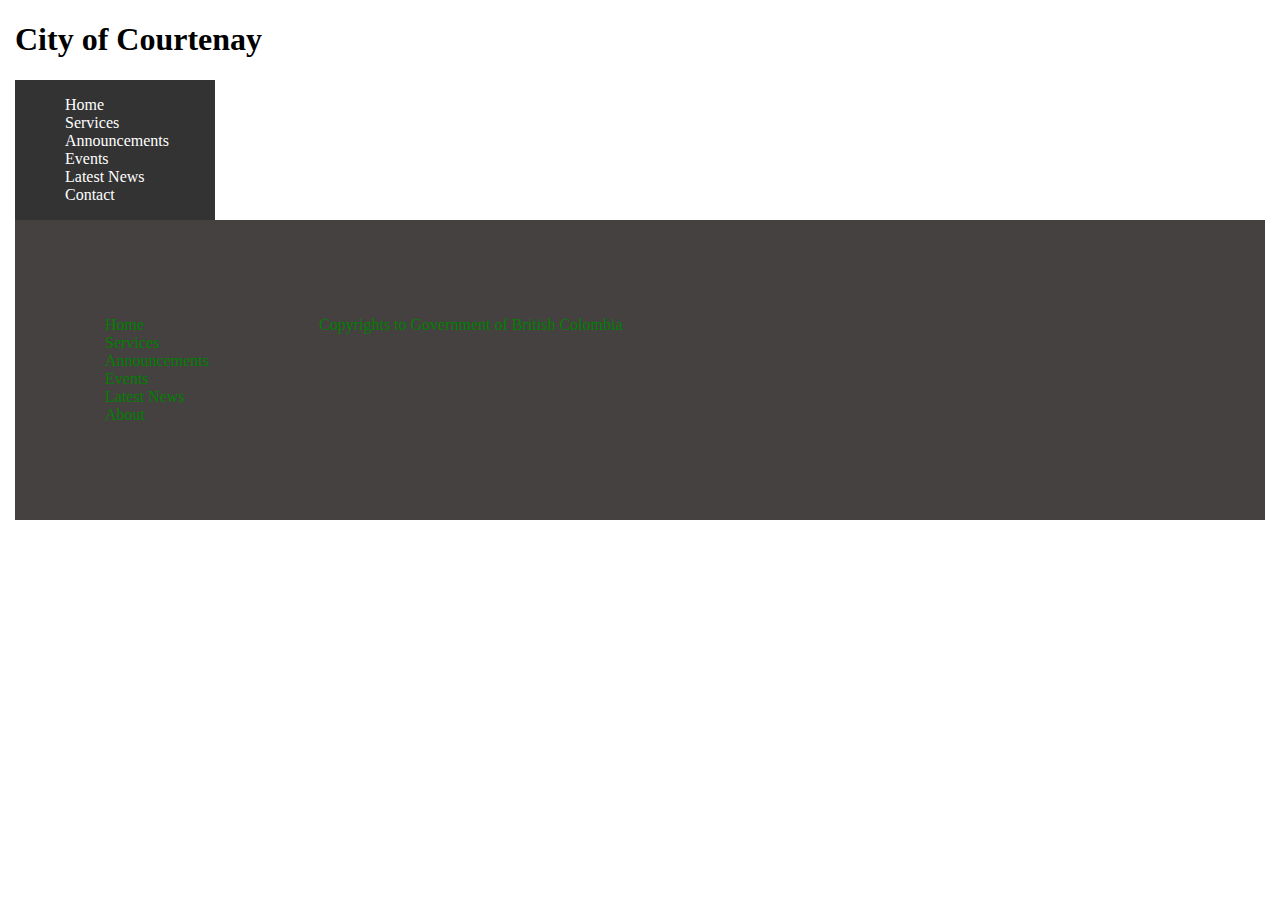
==== Contact.html @ 053e4739 "Adding Google font links to Example site" ====
<!DOCTYPE html>
<html lang="en">
<head>
    <meta charset="UTF-8">
    <meta http-equiv="X-UA-Compatible" content="IE=edge">
    <meta name="viewport" content="width=device-width, initial-scale=1.0">
    <title>Design System DGL-309</title>
    <link href="main.css" rel="stylesheet">

    <link rel="preconnect" href="https://fonts.googleapis.com">
    <link rel="preconnect" href="https://fonts.gstatic.com" crossorigin>
    <link href="https://fonts.googleapis.com/css2?family=Open+Sans:ital,wght@0,300;0,400;1,400&display=swap"
        rel="stylesheet">
    <link rel="preconnect" href="https://fonts.googleapis.com">
    <link rel="preconnect" href="https://fonts.gstatic.com" crossorigin>
    <link href="https://fonts.googleapis.com/css2?family=Roboto:ital,wght@0,300;0,400;1,400&display=swap"
        rel="stylesheet">
    <link rel="preconnect" href="https://fonts.googleapis.com">
    <link rel="preconnect" href="https://fonts.gstatic.com" crossorigin>
    <link href="https://fonts.googleapis.com/css2?family=Poppins:wght@100;400&display=swap" rel="stylesheet">
    <!-- Above three lines of code are taken from https://fonts.google.com/specimen/Open+Sans site where it library consists of verity and different types of faces that covers system and i am taking these fonts families for my websites.-->

</head>
<body>
    <header>

        <h1>City of Courtenay</h1>

    </header>
    <nav>
        <label for="toggle">&#9776;</label>
        <input style="display: none;" type="checkbox" id="toggle" />
        <ul>
            <li><a href="index.html">Home</a></li>
            <li><a href="services.html">Services</a></li>
            <li><a href="index.html">Announcements</a></li>
            <li><a href="index.html">Events</a></li>
            <li><a href="index.html">Latest News</a></li>
            <li><a href="Contact.html">Contact</a></li>
        </ul>
    </nav>
    <main>
        <section>
           
        </section>
        <div>
        </div>
        <div>
            
        </div>
        <div>
            
        </div>
        <side>

        </side>

    </main>
    <footer>
        <ul>
            <li>Home</li>
            <li>Services</li>
            <li>Announcements</li>
            <li>Events</li>
            <li>Latest News</li>
            <li>About</li>
        </ul>
        <span>
            <p>Copyrights to Government of British Colombia</p>
        </span>

    </footer>
    <script src="javascript.js"></script>
</body>
</html>
---- main.css ----
html {
  font-weight: 62.5%;
}

body {
  margin: 15px;
}


@media only screen and (min-width: 601px) {


  nav {
    display: flex;
    justify-content: space-between;
    align-items: center;
    background-color: #333;
    color: #fff;
    width: 200px;
  }

  ul {

    list-style: none;
  }

  li {
    margin: 0 10px;
  }

  a {
    color: #fff;
    text-decoration: none;
  }

  /* Hamburger menu styles */

  label {
    display: none;
    cursor: pointer;
    font-size: 30px;
    margin-right: 10px;
  }

  input[type="checkbox"] {
    display: none;
  }

  footer {
    background-color: #32A8A2;
  }

  footer {
    color: green;
    padding: 30px;
    display: flex;
    flex-direction: row;
    left: 0px;
    bottom: 0px;
    margin-bottom: 0px;
    background-color: rgb(69, 65, 65);

  }

  footer ul {
    padding: 50px;
  }

  footer span {
    padding: 50px;
  }

}

@media only screen and (max-width: 600px) {
  label {
    display: block;
  }

  ul {
    position: fixed;
    top: 60px;
    right: 0px;
    width: 300px;
    height: calc(100% - 60px);
    flex-direction: column;
    justify-content: center;
    align-items: center;
    background-color: #333;
    transform: translateX(100%);
    transition: transform 0.3s ease-in;
  }

  li {
    margin: 20px 0;
  }

  input[type="checkbox"]:checked~ul {
    transform: translateX(0%);
  }

  footer {
    background-color: #32A8A2;
  }

}
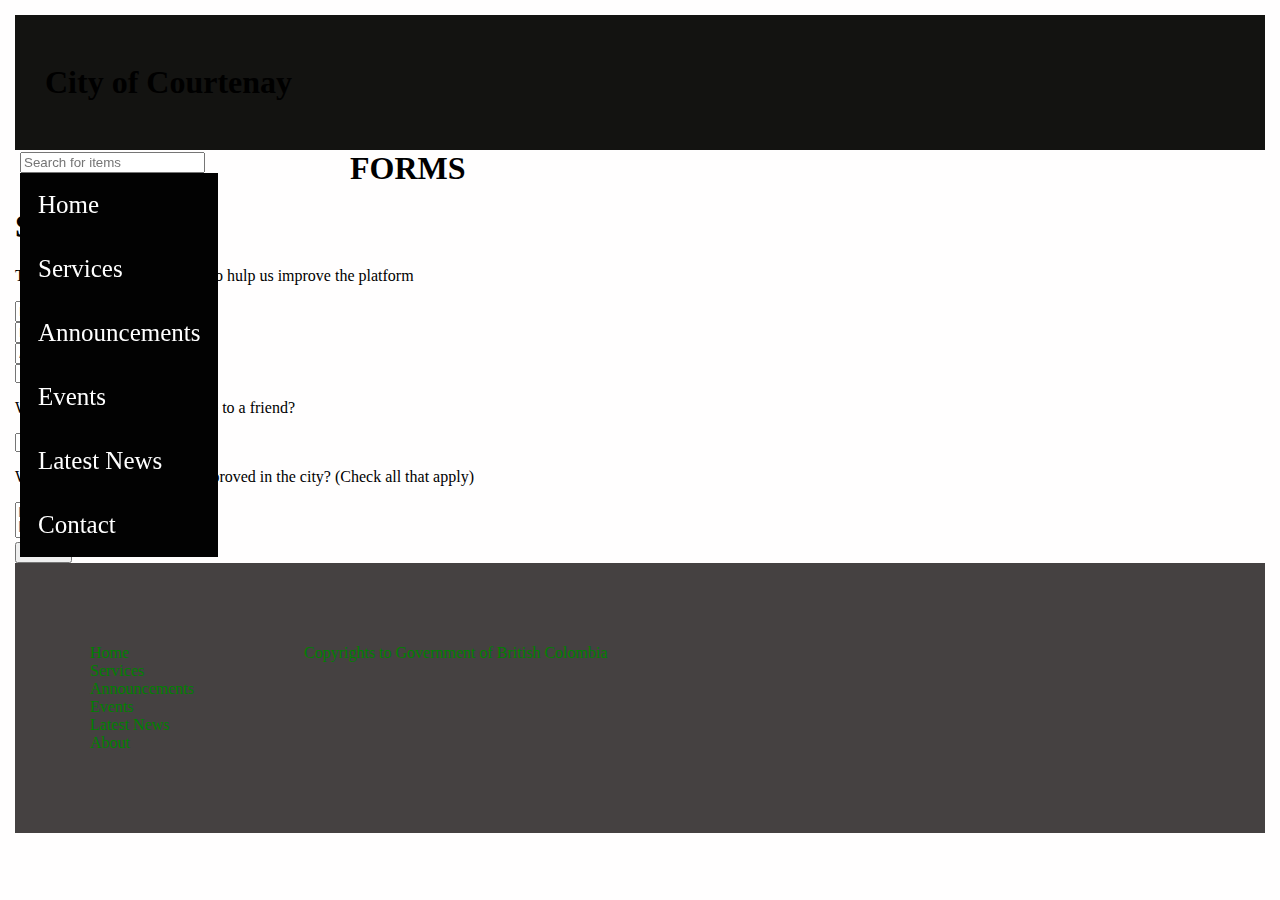
==== commit dddf6cce: "Adjusting css for Example website" ====
--- a/Contact.html
+++ b/Contact.html
@@ -27,10 +27,11 @@
         <h1>City of Courtenay</h1>
 
     </header>
-    <nav>
-        <label for="toggle">&#9776;</label>
+    <nav class="navigation">
+        <label class="label-ham" for="toggle">&#9776;</label>
         <input style="display: none;" type="checkbox" id="toggle" />
         <ul>
+            <li><input class="search-input" type="text" name="search" placeholder="Search for items"></li>
             <li><a href="index.html">Home</a></li>
             <li><a href="services.html">Services</a></li>
             <li><a href="index.html">Announcements</a></li>
@@ -39,23 +40,106 @@
             <li><a href="Contact.html">Contact</a></li>
         </ul>
     </nav>
-    <main>
-        <section>
-           
-        </section>
-        <div>
-        </div>
-        <div>
+    <main class="form-body">
+        <h1 style="margin: 0px 325px;">FORMS</h1>
+        <div class="container">
+            <div class="form-header"> 
+                <h1 id="title" class="text-center">Survey Form</h1>
+                <p id="form-description" class="form-description text-center">Thank you for taking the time to hulp us improve the platform</p>
+            </div>
+    <!-- Code is refered from code pen url:https://codepen.io/gustavo_victor/pen/YzjBQNW 
+                       and modified according to my needs in the website.-->
+            <form id="survey-form">
+                <div class="form-group">
+                    <label id="name-label" for="name">Name</label>
+                    <input type="text" name="name" id="name" class="form-control" required placeholder="Enter your name">
+                </div>
+    
+                <div class="form-group">
+                    <label id="email-label" for="email">Email</label>
+                    <input type="email" name="email" id="email" class="form-control" required placeholder="Enter your email">
+                </div>
+    
+                <div class="form-group">
+                    <label id="number-label" for="number">Age(optional)</label>
+                    <input type="number" name="age" id="number" class="form-control" min="10" max="99" placeholder="Age">
+                </div>
+    
+                <div class="form-group">
+                    <label for="dropdown">Which option best describes your current role?</label>
+                    <select name="role" id="dropdown" class="form-control" required>
+                        <option value="" selected disabled>Select current role</option>
+                        <option value="student">Student</option>
+                        <option value="job">Full Time Job</option>
+                        <option value="learner">Full Time Learner</option>
+                        <option value="preferNo">Prefer not to say</option>
+                        <option value="other">Other</option>
+                    </select>
+                </div>
+    
+                <div class="form-group">    
+                    <p id="form-friend">Would you recommend this site to a friend?</p>
+                    <label for="definitely">
+                        <input type="radio" name="user-recommend" id="definitely" class="input-radio" value="definitely"> Definitely
+                    </label>
+                    
+                    <label for="maybe">
+                        <input type="radio" name="user-recommend" id="maybe" class="input-radio" value="maybe"> Maybe
+                    </label>
+    
+                    <label for="not-sure">
+                        <input type="radio" name="user-recommend" id="not-sure" class="input-radio" value="not sure"> Not sure
+                    </label>
+                </div>
+    
+                <div class="form-group">
+                    <label for="most-like">What is your favorite feature of this Website?</label>
+                    <select name="most-like" id="most-like" class="form-control" required >
+                        <option value="" selected disabled>Select an option</option>
+                        <option value="challenges">Challenges</option>
+                        <option value="projects">Projects</option>
+                        <option value="community">Community</option>
+                        <option value="open-source">Open Source</option>
+                    </select>
+                </div>
+    
+                <div class="form-group">
+                    <p id="form-improve">What would you like to see improved in the city? <span class="clue">(Check all that apply)</small></p>
+                    <label for="front-end">
+                        <input type="checkbox" name="prefer" id="front-end" class="input-checkbox" value="front-end"> Garbage collection
+                    </label>
+                    <label for="">
+                        <input type="checkbox" name="prefer" id="back-end" class="input-checkbox" value="back-end"> Road System 
+                    </label>
+                    <label for="data">
+                        <input type="checkbox" name="prefer" id="data" class="input-checkbox" value="input-checkbox"> Transportation
+                    </label>
+                    <label for="challenges">
+                        <input type="checkbox" name="prefer" id="challenges" class="input-checkbox" value="challenges"> Government services
+                    </label>
+                    <label for="open-source">
+                        <input type="checkbox" name="prefer" id="open-source" class="input-checkbox" value="open-source"> Community services
+                    </label>
+                    <label for="gitter">
+                        <input type="checkbox" name="prefer" id="gitter" class="input-checkbox" value="gitter"> Public services
+                    </label>
+                    <label for="videos">
+                        <input type="checkbox" name="prefer" id="videos" class="input-checkbox" value="videos"> Traffic Services
+                    </label>
+                    <label for="meetups">
+                        <input type="checkbox" name="prefer" id="meetups" class="input-checkbox" value="meetups"> City Meetups
+                    </label>
+                </div>
             
-        </div>
-        <div>
-            
-        </div>
-        <side>
-
-        </side>
-
-    </main>
+                <div class="form-group">
+                    <label for="comments">Any cmments or suggestions?</label>
+                    <textarea name="comments" id="comments" class="input-textarea" placeholder="Enter your comment here"></textarea>
+                </div>
+    
+                <div class="form-group">
+                    <button type="submit" id="submit" name="submit" class="submit-button">Submit</button>
+                </div>
+            </form>
     <footer>
         <ul>
             <li>Home</li>
--- a/main.css
+++ b/main.css
@@ -6,9 +6,144 @@
   margin: 15px;
 }
 
+@media only screen and (max-width: 600px) {
+
+  body {
+    background-color: rgb(255, 254, 254);
+  }
+
+  header {
+    background-color: #CCC97E;
+    height: 75px;
+    padding: 30px;
+    display: flex;
+    align-items: center;
+  }
+
+  #image-logo {
+    width: 100px;
+    height: 100px;
+  }
+
+  header img {
+    border-radius: 20px;
+  }
+
+  .header-ds a {
+    text-decoration: none;
+  }
+
+  label {
+    display: block;
+  }
+
+  .label-ham {
+    background-color: black;
+    color: white;
+  }
+
+  ul {
+    position: fixed;
+    top: 152px;
+    right: 0px;
+    width: 300px;
+    height: calc(100% - 60px);
+    flex-direction: column;
+    justify-content: center;
+    align-items: center;
+    background-color: #333;
+    transform: translateX(100%);
+    transition: transform 0.3s ease-in;
+  }
+
+  li {
+    margin: 20px 0;
+    list-style-type: none;
+  }
+
+  li a {
+    color: white;
+
+    text-decoration: none;
+  }
+
+  input[type="checkbox"]:checked~ul {
+    transform: translateX(0%);
+  }
+
+  footer {
+    background-color: #32A8A2;
+  }
+
+  .image-scroll {
+    overflow-x: scroll;
+    white-space: nowrap;
+  }
+
+  .image-scroll1 {
+    display: inline-block;
+    height: auto;
+    width: 100%;
+    margin-right: 10px;
+  }
+
+  .compn-accordion {
+    margin: 10px 10px;
+  }
+
+  .comp-accordion {
+    background-color: #eee;
+    color: #444;
+    cursor: pointer;
+    padding: 18px;
+
+    width: 100%;
+    border: none;
+    text-align: left;
+    outline: none;
+    font-size: 15px;
+    transition: 0.4s;
+  }
+
+  .comp-active, .comp-accordion:hover {
+    background-color: #ccc;
+  }
+
+  .comp-panel {
+    padding: 0 18px;
+    display: none;
+    background-color: white;
+    overflow: hidden;
+  }
+
+}
 
 @media only screen and (min-width: 601px) {
 
+  body {
+    background-color: rgb(255, 254, 254);
+  }
+
+  header {
+    background-color: rgb(19, 19, 17);
+    height: 75px;
+    padding: 30px;
+    display: flex;
+    align-items: center;
+  }
+
+  #image-logo {
+    width: 100px;
+    height: 100px;
+  }
+
+  header img {
+    border-radius: 20px;
+  }
+
+  .header-ds a {
+    text-decoration: none;
+  }
 
   nav {
     display: flex;
@@ -16,7 +151,7 @@
     align-items: center;
     background-color: #333;
     color: #fff;
-    width: 200px;
+    width: 325px;
   }
 
   ul {
@@ -46,13 +181,44 @@
     display: none;
   }
 
+  .navigation {
+
+    width: 325px;
+    height: 100%;
+    float: left;
+    font-size: 25px;
+    margin: 5px 5px;
+  }
+
+  .navigation ul {
+    position: fixed;
+    list-style-type: none;
+    margin: 0;
+    padding: 0;
+
+    top: 145px;
+    left: 10px;
+  }
+
+  .navigation li a {
+    display: block;
+    padding: 18px;
+    text-decoration: none;
+    background-color: #020202;
+    color: rgb(255, 255, 255);
+  }
+
+  .head-sec{
+    margin: 20px 325px;
+  }
+
   footer {
     background-color: #32A8A2;
   }
 
   footer {
     color: green;
-    padding: 30px;
+    padding: 15px;
     display: flex;
     flex-direction: row;
     left: 0px;
@@ -70,37 +236,61 @@
     padding: 50px;
   }
 
-}
-
-@media only screen and (max-width: 600px) {
-  label {
-    display: block;
-  }
-
-  ul {
-    position: fixed;
-    top: 60px;
-    right: 0px;
-    width: 300px;
-    height: calc(100% - 60px);
-    flex-direction: column;
-    justify-content: center;
-    align-items: center;
-    background-color: #333;
-    transform: translateX(100%);
-    transition: transform 0.3s ease-in;
-  }
-
-  li {
-    margin: 20px 0;
-  }
-
-  input[type="checkbox"]:checked~ul {
-    transform: translateX(0%);
-  }
-
-  footer {
-    background-color: #32A8A2;
-  }
-
+  /* Index page */
+
+  .image-scroll {
+    overflow-x: scroll;
+    white-space: nowrap;
+    margin: 10px 0px 10px 325px;
+  }
+
+  .image-scroll1 {
+    display: inline-block;
+    /* height: 50%;
+    width: 50%; */
+    margin-right: 10px;
+  }
+
+  /* Accordian element*/
+  .compn-accordion {
+    margin: 10px 325px;
+  }
+
+  .comp-accordion {
+    background-color: #eee;
+    color: #444;
+    cursor: pointer;
+    padding: 18px;
+
+    width: 100%;
+    border: none;
+    text-align: left;
+    outline: none;
+    font-size: 15px;
+    transition: 0.4s;
+  }
+
+  .comp-active, .comp-accordion:hover {
+    background-color: #ccc;
+  }
+
+  .comp-panel {
+    padding: 0 18px;
+    display: none;
+    background-color: white;
+    overflow: hidden;
+  }
+
+  .news-img{
+    width: 150px;
+    height: 150px;
+  }
+
+  .events{
+    margin: 10px 325px;
+  }
+
+  .latest-news{
+    margin: 10px 325px;
+  }
 }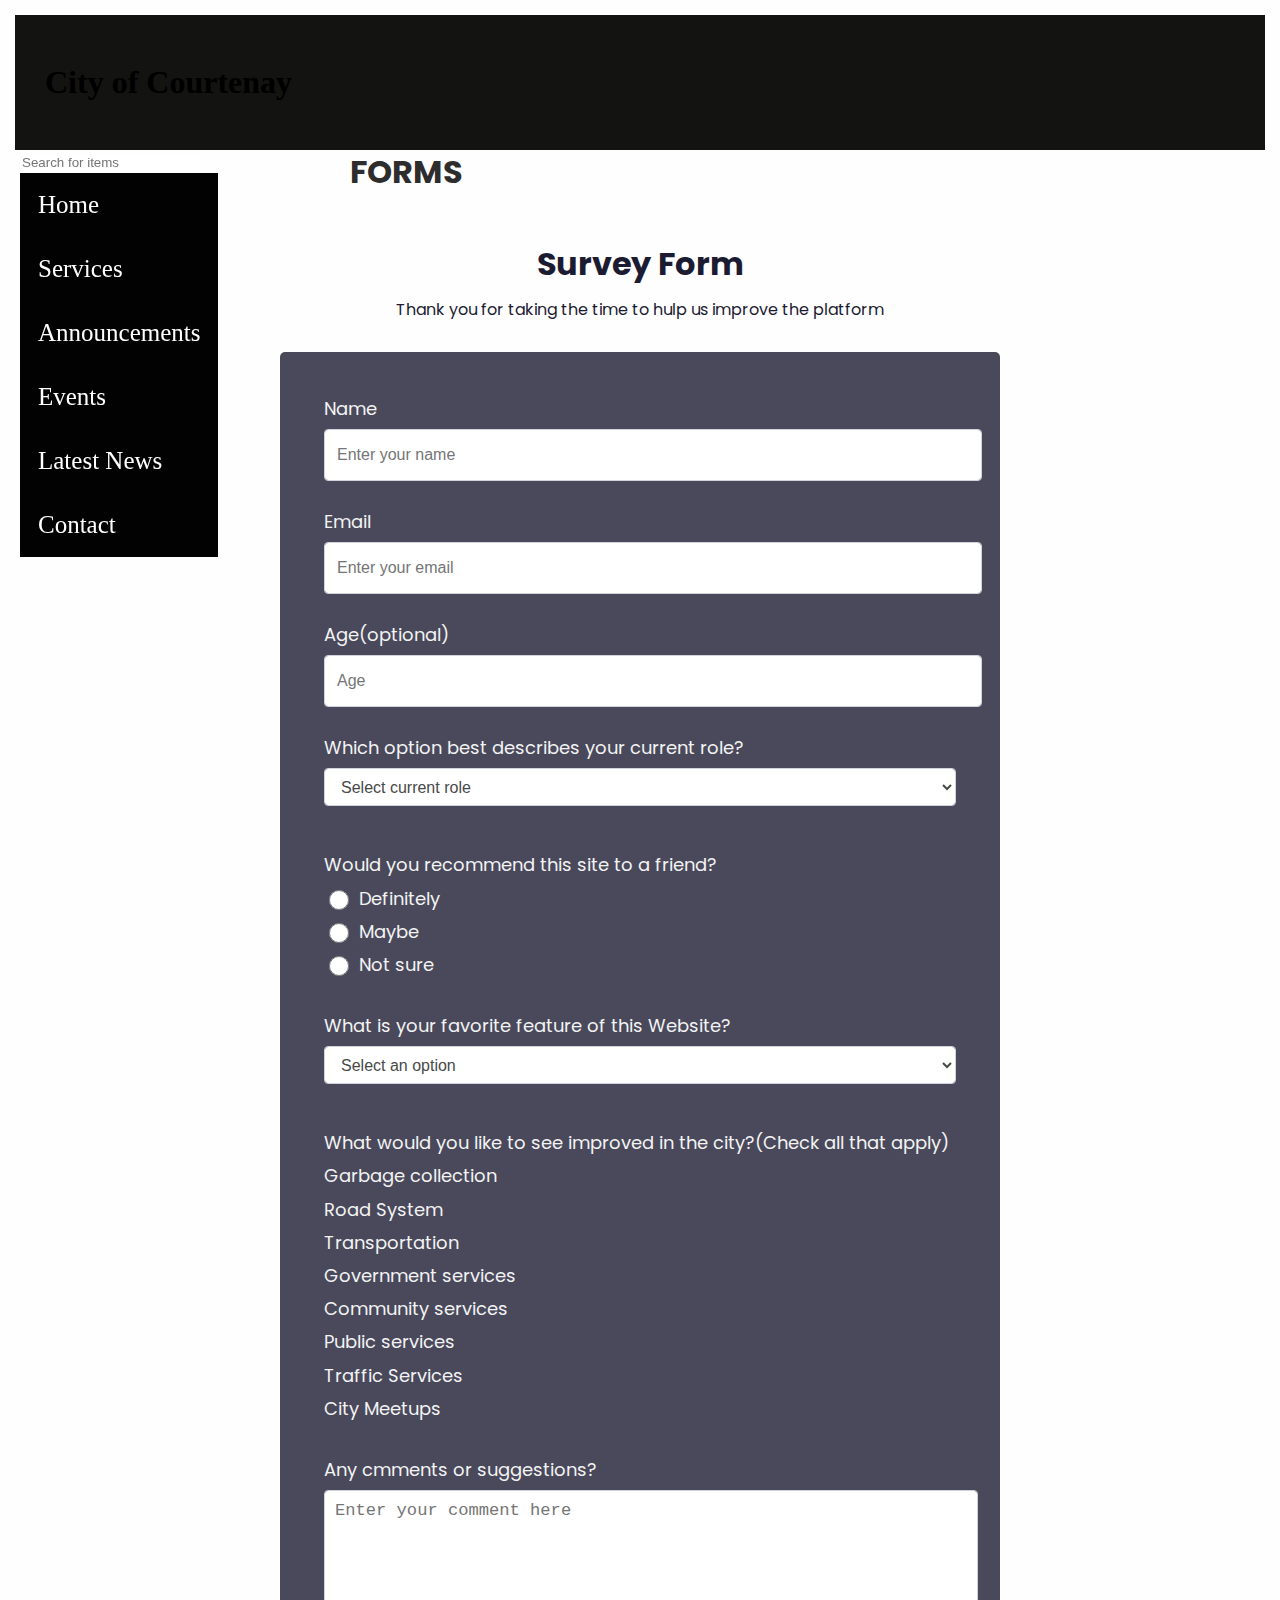
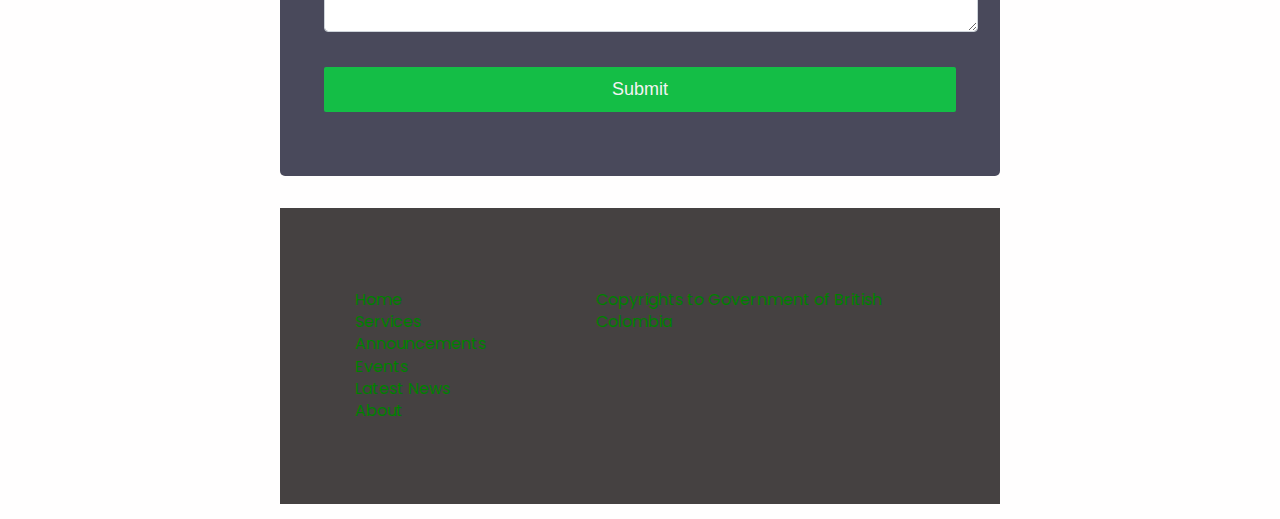
==== commit 825c16b4: "Adding form to contact page" ====
--- a/Contact.html
+++ b/Contact.html
@@ -70,6 +70,7 @@
                     <select name="role" id="dropdown" class="form-control" required>
                         <option value="" selected disabled>Select current role</option>
                         <option value="student">Student</option>
+                        <option value="resident">Resident</option>
                         <option value="job">Full Time Job</option>
                         <option value="learner">Full Time Learner</option>
                         <option value="preferNo">Prefer not to say</option>
@@ -96,10 +97,10 @@
                     <label for="most-like">What is your favorite feature of this Website?</label>
                     <select name="most-like" id="most-like" class="form-control" required >
                         <option value="" selected disabled>Select an option</option>
-                        <option value="challenges">Challenges</option>
+                        <option value="challenges">announcements</option>
                         <option value="projects">Projects</option>
                         <option value="community">Community</option>
-                        <option value="open-source">Open Source</option>
+                        <option value="open-source">Events</option>
                     </select>
                 </div>
     
--- a/main.css
+++ b/main.css
@@ -208,7 +208,7 @@
     color: rgb(255, 255, 255);
   }
 
-  .head-sec{
+  .head-sec {
     margin: 20px 325px;
   }
 
@@ -281,16 +281,149 @@
     overflow: hidden;
   }
 
-  .news-img{
+  .news-img {
     width: 150px;
     height: 150px;
   }
 
-  .events{
+  .events {
     margin: 10px 325px;
   }
 
-  .latest-news{
+  .latest-news {
     margin: 10px 325px;
   }
+  /* form in contact page*/
+  .form-body {
+    font-family: 'Poppins', sans-serif;
+    font-size: 1rem;
+    font-weight: 400;
+    line-height: 1.4;
+    color: rgb(46, 45, 45);
+    width: 100%;
+    height: 100%;
+  }
+
+
+  #form-friend, #form-improve, label, #submit {
+    color: #f3f3f3;
+  }
+
+  input, select, textarea, button {
+    border: none;
+    outline: none;
+    color: rgb(73, 80, 87);
+  }
+
+  /*container*/
+  .container {
+    max-width: 720px;
+    margin: 3.125rem auto 0 auto;
+  }
+
+  .text-center {
+    text-align: center;
+    color: #1b1b32;
+  }
+
+  /*header*/
+  .container .form-header {
+    padding: 0 0.625rem;
+    margin-bottom: 1.875rem;
+  }
+
+  .container .form-header #title {
+    line-height: 1.2;
+    font-size: 2rem;
+    margin-bottom: 0.5rem;
+  }
+
+  .container .foorm-header .form-description {
+    font-size: 1.125rem;
+    font-style: italic;
+    font-weight: 200;
+  }
+
+
+  /*form*/
+  .container #survey-form {
+    border-radius: 5px;
+    background-color: rgba(27, 27, 50, 0.8);
+    padding: 2.5rem;
+    margin-bottom: 2rem;
+  }
+
+  .container #survey-form .form-group {
+    margin: 0 auto 1.25rem auto;
+    padding: 0.25rem;
+  }
+
+  .container #survey-form .form-group label,
+  .container #survey-form .form-group p {
+    display: flex;
+    align-items: center;
+    font-size: 1.125rem;
+    margin-bottom: 0.5rem
+  }
+
+  .container #survey-form .form-group input,
+  .container #survey-form .form-group select,
+  .container #survey-form .form-group textarea {
+    font-size: 1rem;
+    padding: 0.375rem 0.75rem;
+    color: #494949;
+    background-color: #fff;
+    background-clip: padding-box;
+    border: 1px solid #ced4da;
+    border-radius: 0.25rem;
+    transition: border-color 0.15s ease-in-out, box-shadow 0.15s ease-in-out;
+  }
+
+  .container #survey-form .form-group .form-control {
+    display: block;
+    width: 100%;
+    height: 2.375rem;
+  }
+
+  .container #survey-form .form-control:focus {
+    border-color: #80bdff;
+    box-shadow: 0 0 0 0.2rem rgba(0, 123, 255, 0.25);
+  }
+
+  .container #survey-form .form-group .input-radio,
+  .container #survey-form .form-group .input-checkbox {
+    margin-right: 0.625rem;
+    min-height: 1.25rem;
+    min-width: 1.25rem;
+  }
+
+  .container #survey-form .form-group .input-textarea {
+    width: 100%;
+    font-size: 1.07rem;
+    min-height: 120px;
+    padding: 0.625rem;
+    resize: vertical;
+  }
+
+  .container #survey-form .form-group .input-textarea:focus {
+    border-color: #80bdff;
+    box-shadow: 0 0 0 0.2rem rgba(0, 123, 255, 0.25);
+  }
+
+  .container #survey-form .form-group .submit-button {
+    width: 100%;
+    padding: 0.75rem;
+    background-color: rgb(20, 190, 70);
+    color: #f3f3f3;
+    border-radius: 2px;
+    cursor: pointer;
+    transition: background-color .15s ease;
+    font-size: 1.125rem;
+    font-weight: 400;
+  }
+
+  .container #survey-form .form-group .submit-button:hover {
+    background-color: #358f58;
+  }
+
 }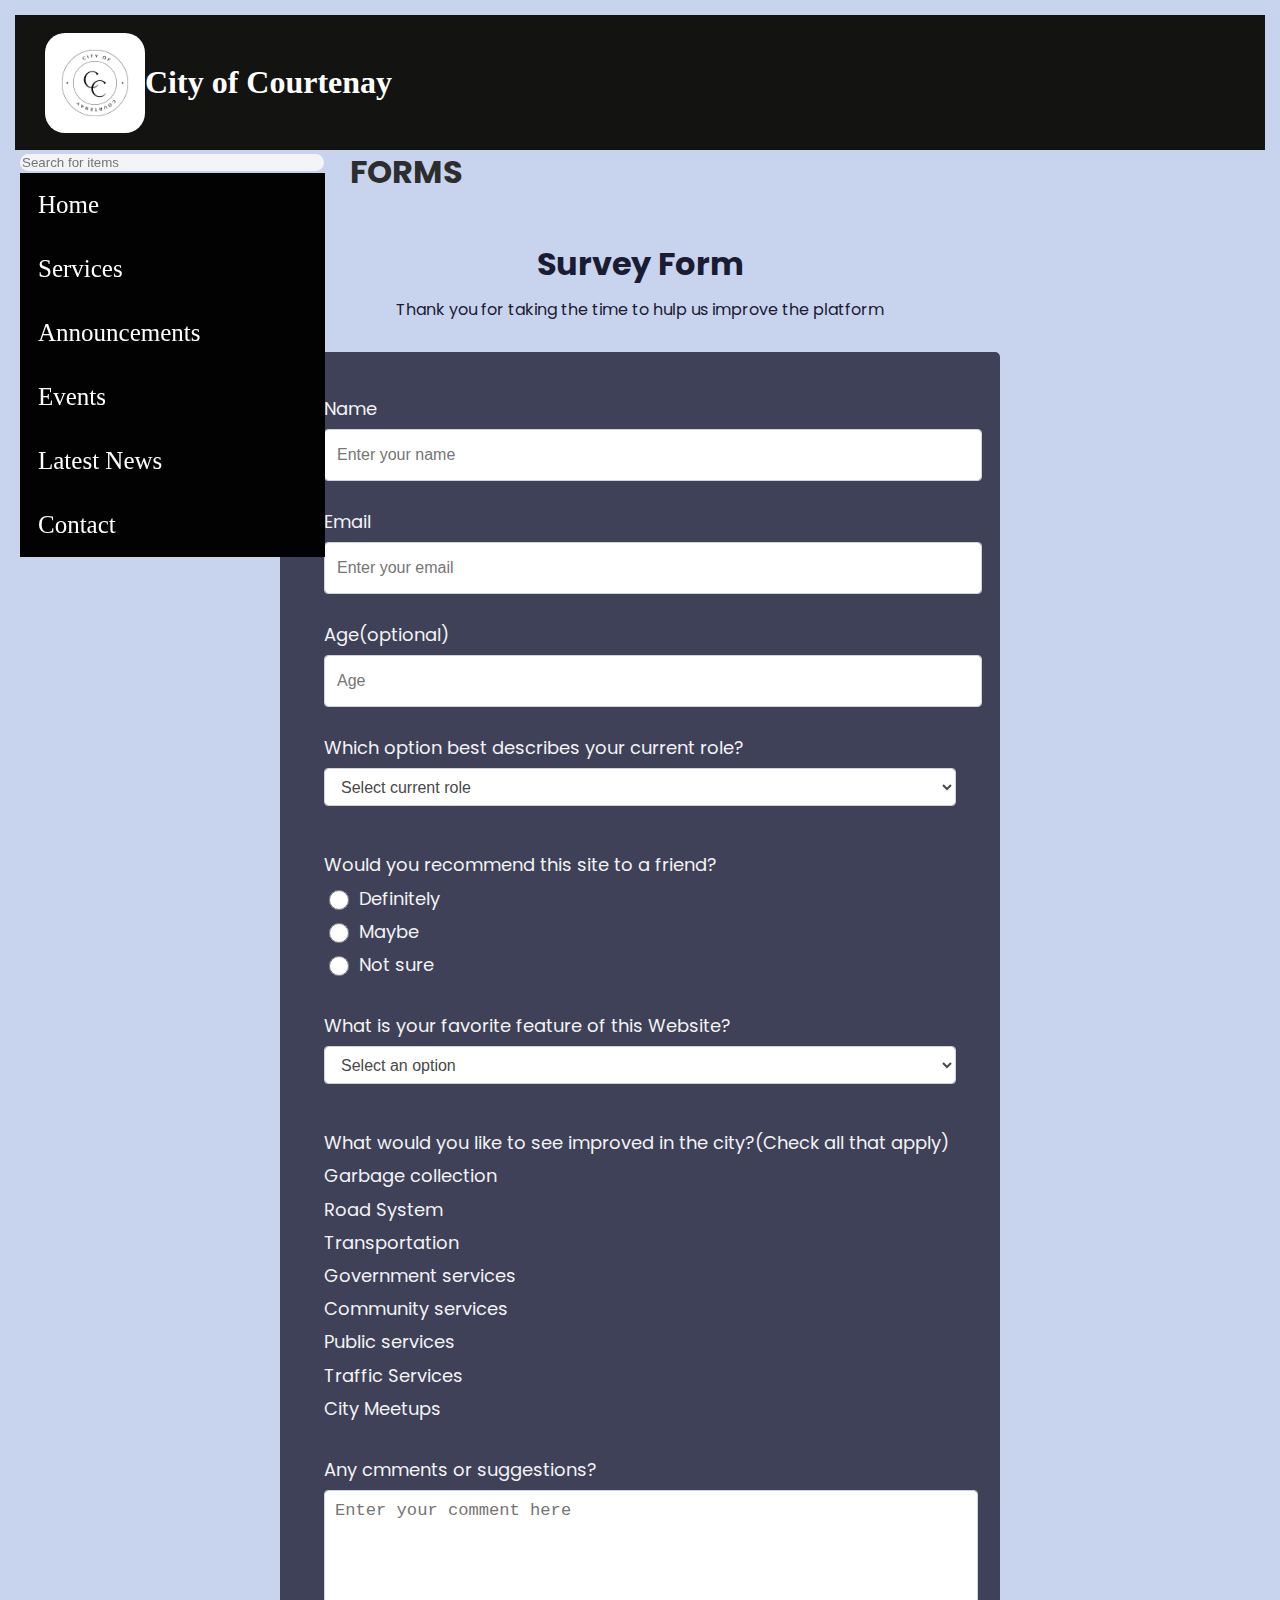
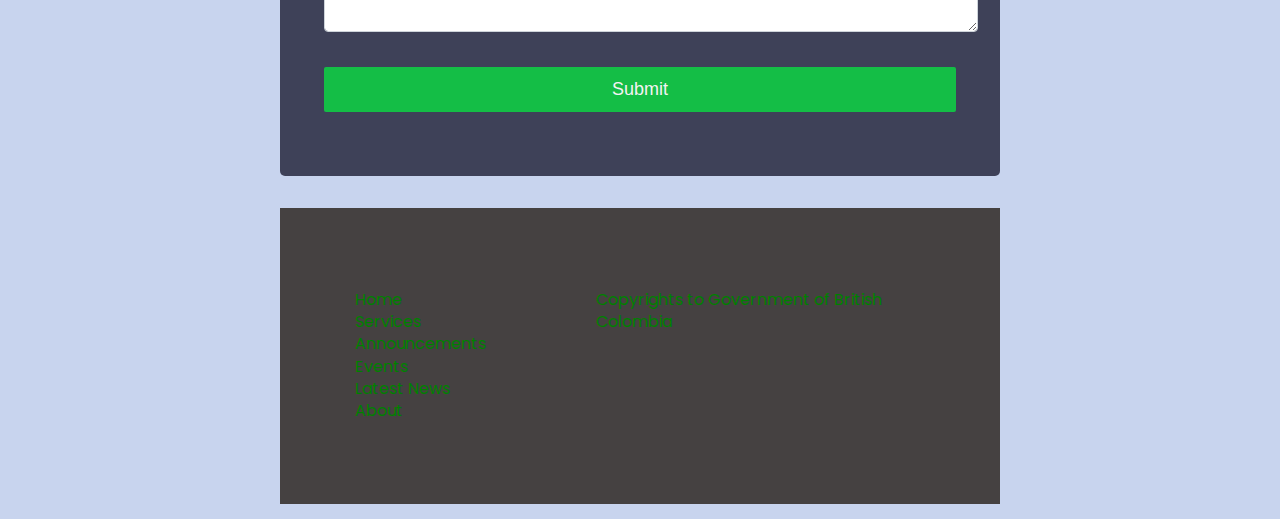
==== commit ce4d6104: "Adjusting hamburger menu in Example site" ====
--- a/Contact.html
+++ b/Contact.html
@@ -23,8 +23,8 @@
 </head>
 <body>
     <header>
-
-        <h1>City of Courtenay</h1>
+        <img class="img-logo" src="/logo/City of courtenay 2.png" alt="Logo image" width="100px" height="100px">
+        <h1 class="header-ds"><a href="index.html">City of Courtenay</a></h1>
 
     </header>
     <nav class="navigation">
--- a/main.css
+++ b/main.css
@@ -32,7 +32,7 @@
   .header-ds a {
     text-decoration: none;
   }
-
+    /* HAmburger menu*/
   label {
     display: block;
   }
@@ -45,13 +45,13 @@
   ul {
     position: fixed;
     top: 152px;
-    right: 0px;
-    width: 300px;
+    right: 30px;
+    width: 200px;
     height: calc(100% - 60px);
     flex-direction: column;
     justify-content: center;
     align-items: center;
-    background-color: #333;
+    background-color: rgb(0, 0, 0);
     transform: translateX(100%);
     transition: transform 0.3s ease-in;
   }
@@ -121,7 +121,7 @@
 @media only screen and (min-width: 601px) {
 
   body {
-    background-color: rgb(255, 254, 254);
+    background-color: #c8d4ee;
   }
 
   header {
@@ -149,7 +149,7 @@
     display: flex;
     justify-content: space-between;
     align-items: center;
-    background-color: #333;
+    background-color: rgb(0, 0, 0);
     color: #fff;
     width: 325px;
   }
@@ -166,6 +166,13 @@
   a {
     color: #fff;
     text-decoration: none;
+  }
+
+  .search-input {
+    width: 300px;
+    height: 100%;
+    background-color: #f2f4f6;
+    border-radius: 10px;
   }
 
   /* Hamburger menu styles */
@@ -195,7 +202,7 @@
     list-style-type: none;
     margin: 0;
     padding: 0;
-
+    width: 325px;
     top: 145px;
     left: 10px;
   }
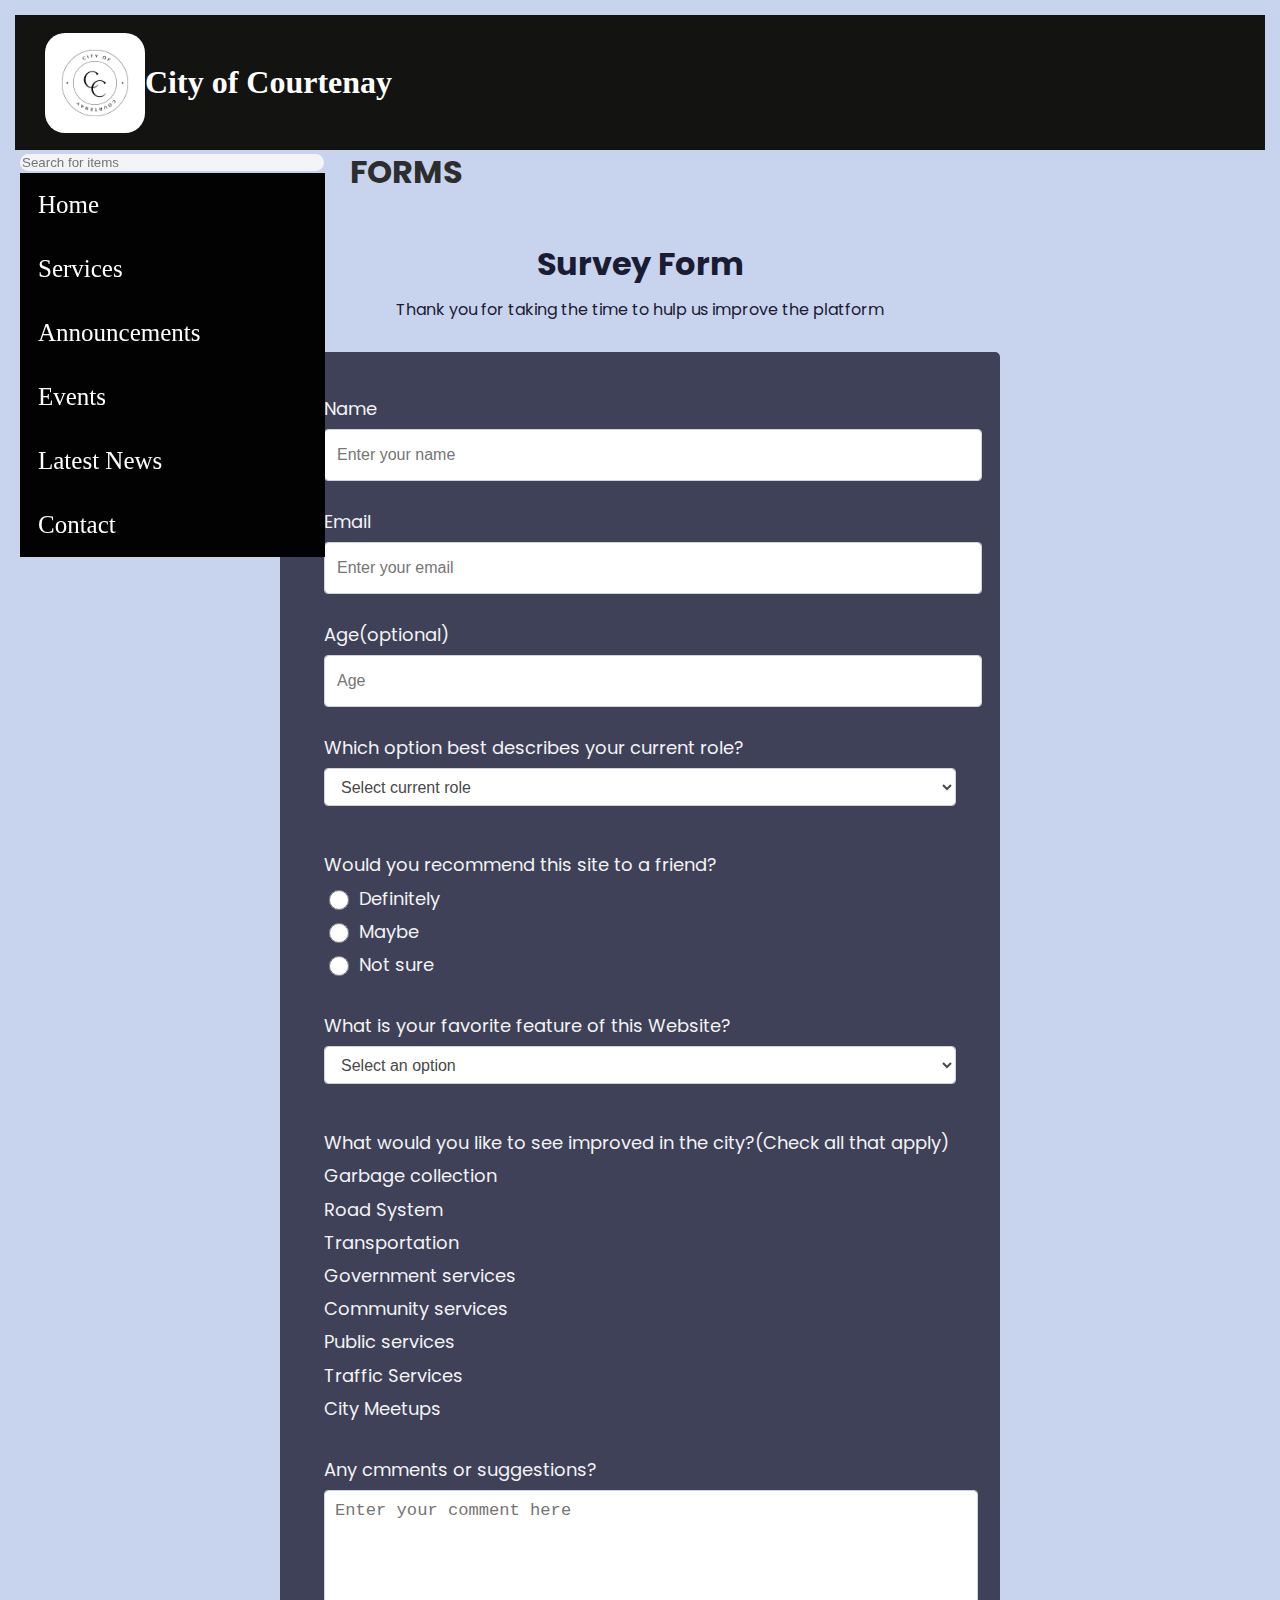
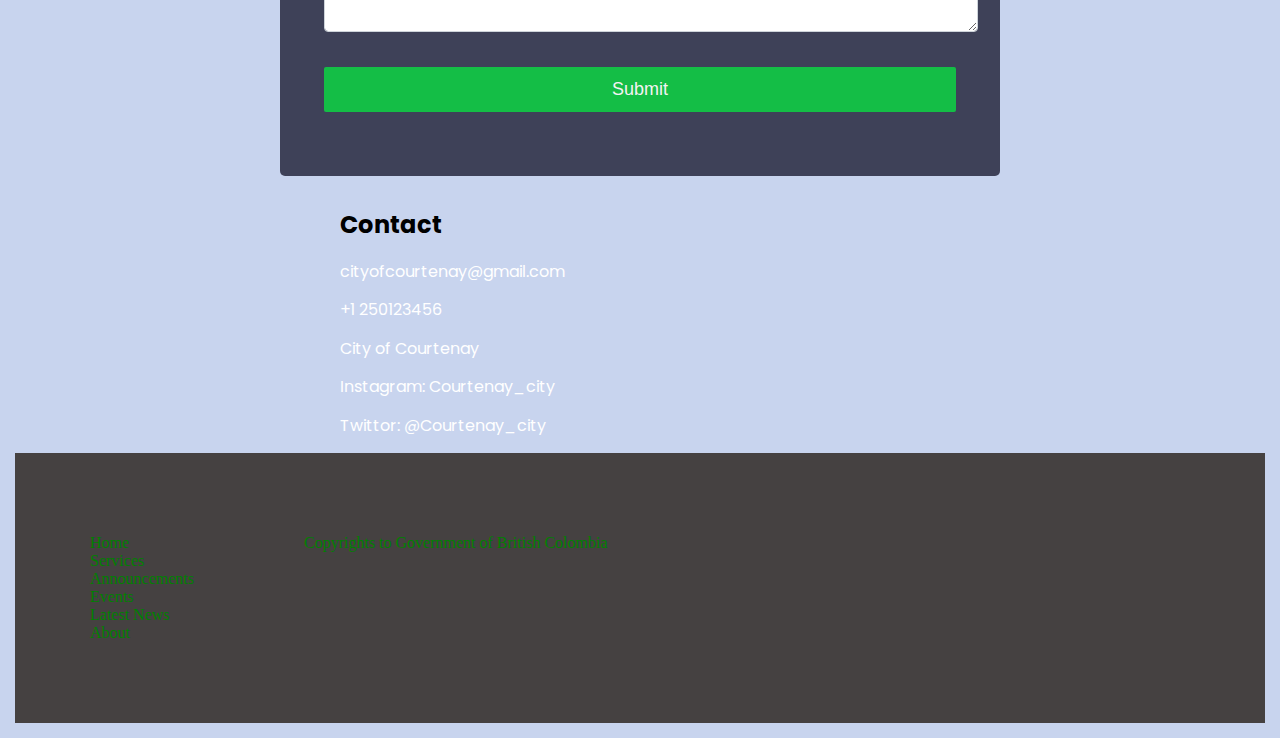
==== commit e561c175: "Adding Contact information in contact page" ====
--- a/Contact.html
+++ b/Contact.html
@@ -141,6 +141,16 @@
                     <button type="submit" id="submit" name="submit" class="submit-button">Submit</button>
                 </div>
             </form>
+        </div>
+        <div class="contact">
+            <h2>Contact</h2>
+            <p><a href="mailto:cityofcourtenay@gmail.com"> cityofcourtenay@gmail.com</a></p>
+            <p><a href="phone:+1250123456">+1 250123456</a></p>
+            <p><a href="facebook/cityofcourtenay.com">City of Courtenay</a></p>
+            <p><a href="instagram/cityofcourtenay.com">Instagram: Courtenay_city </a></p>
+            <p><a href="twittor/cityofcourtenay.com">Twittor: @Courtenay_city </a></p>
+        </div>
+    </main>
     <footer>
         <ul>
             <li>Home</li>
--- a/main.css
+++ b/main.css
@@ -32,7 +32,8 @@
   .header-ds a {
     text-decoration: none;
   }
-    /* HAmburger menu*/
+
+  /* HAmburger menu*/
   label {
     display: block;
   }
@@ -45,7 +46,7 @@
   ul {
     position: fixed;
     top: 152px;
-    right: 30px;
+    right: 15px;
     width: 200px;
     height: calc(100% - 60px);
     flex-direction: column;
@@ -73,6 +74,16 @@
 
   footer {
     background-color: #32A8A2;
+    display: block;
+
+  }
+
+  /* .footer-list, li{
+    
+  } */
+
+  footer span {
+    text-align: center;
   }
 
   .image-scroll {
@@ -82,8 +93,8 @@
 
   .image-scroll1 {
     display: inline-block;
-    height: auto;
-    width: 100%;
+    height: 50%;
+    width: 50%;
     margin-right: 10px;
   }
 
@@ -114,6 +125,35 @@
     display: none;
     background-color: white;
     overflow: hidden;
+  }
+
+  .news-img {
+    width: 150px;
+    height: 150px;
+  }
+
+  .latest-news {
+    margin: 10px 10px;
+  }
+
+  .comp-card {
+    box-shadow: 0 4px 8px 0 rgba(0, 0, 0, 0.2);
+    transition: 0.3s;
+    width: 175px;
+
+  }
+
+  .comp-card:hover {
+    box-shadow: 0 8px 16px 0 rgba(0, 0, 0, 0.2);
+  }
+
+  .comp-container {
+    padding: 2px 16px;
+  }
+
+  .contact{
+    margin: 10px 10px;
+    color:#000000
   }
 
 }
@@ -300,6 +340,7 @@
   .latest-news {
     margin: 10px 325px;
   }
+
   /* form in contact page*/
   .form-body {
     font-family: 'Poppins', sans-serif;
@@ -433,4 +474,27 @@
     background-color: #358f58;
   }
 
+  .services {
+    margin: 10px 325px;
+  }
+
+  .comp-card {
+    box-shadow: 0 4px 8px 0 rgba(0, 0, 0, 0.2);
+    transition: 0.3s;
+    width: 350px;
+
+  }
+
+  .comp-card:hover {
+    box-shadow: 0 8px 16px 0 rgba(0, 0, 0, 0.2);
+  }
+
+  .comp-container {
+    padding: 2px 16px;
+  }
+
+  .contact{
+    margin: 10px 325px;
+    color:#000000
+  }
 }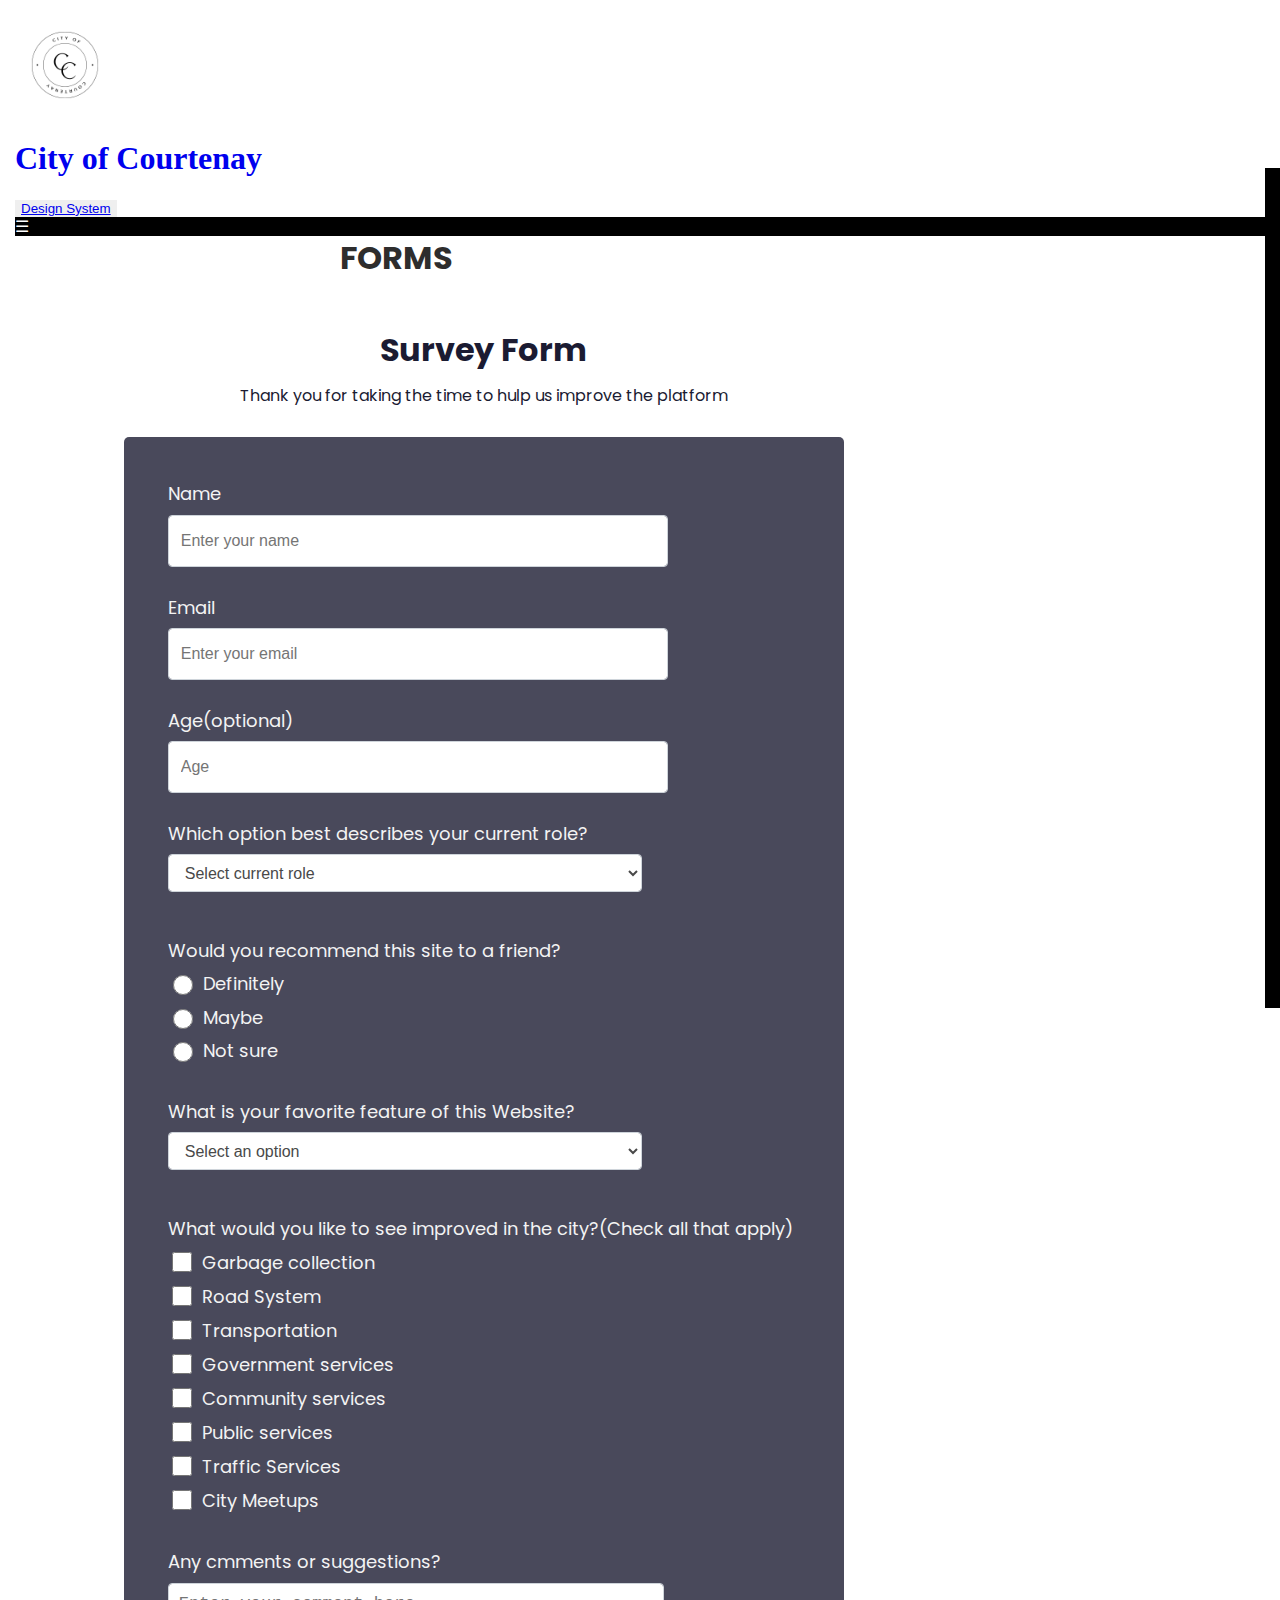
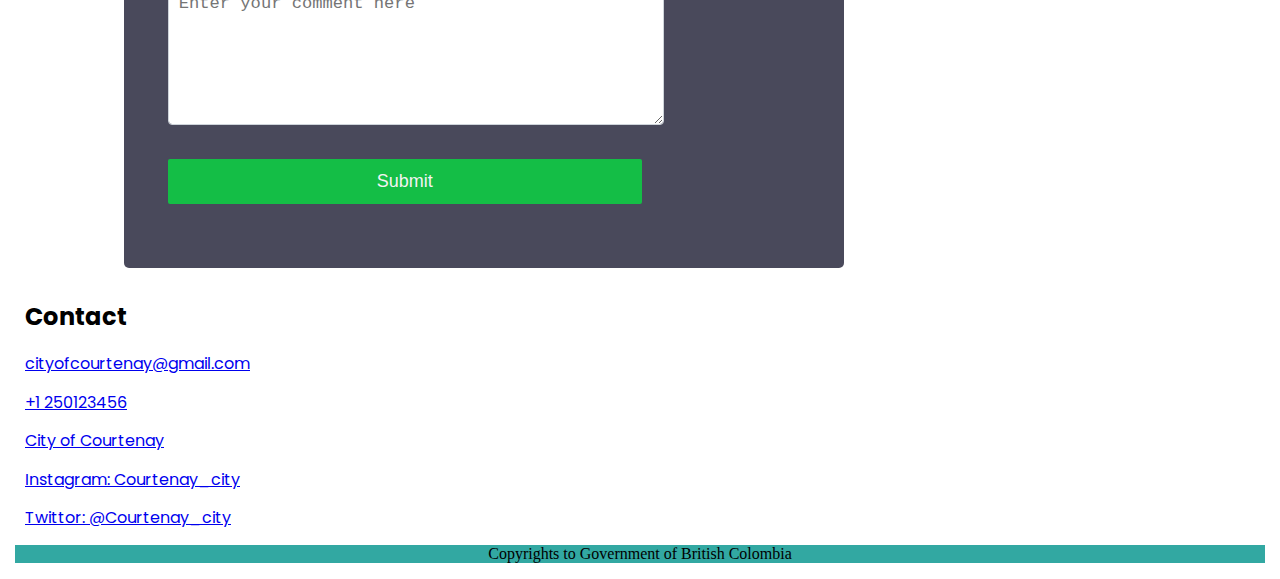
==== commit 40cb3ef8: "Adjusting styles" ====
--- a/Contact.html
+++ b/Contact.html
@@ -25,7 +25,7 @@
     <header>
         <img class="img-logo" src="/logo/City of courtenay 2.png" alt="Logo image" width="100px" height="100px">
         <h1 class="header-ds"><a href="index.html">City of Courtenay</a></h1>
-
+        <button><a href="/Design system elements/Typography.html">Design System</a></button>
     </header>
     <nav class="navigation">
         <label class="label-ham" for="toggle">&#9776;</label>
--- a/main.css
+++ b/main.css
@@ -18,6 +18,14 @@
     padding: 30px;
     display: flex;
     align-items: center;
+    justify-content: space-around;
+    position: fixed;
+    top: 0px;
+    left: 0px;
+    width: 93%;
+    margin: 10px 35px 10px 10px;
+  }
+    
   }
 
   #image-logo {
@@ -28,9 +36,14 @@
   header img {
     border-radius: 20px;
   }
+  header h1 a{
+    text-align: center;
+  }
 
   .header-ds a {
     text-decoration: none;
+    
+
   }
 
   /* HAmburger menu*/
@@ -156,200 +169,16 @@
     color:#000000
   }
 
-}
-
-@media only screen and (min-width: 601px) {
-
-  body {
-    background-color: #c8d4ee;
-  }
-
-  header {
-    background-color: rgb(19, 19, 17);
-    height: 75px;
-    padding: 30px;
-    display: flex;
-    align-items: center;
-  }
-
-  #image-logo {
-    width: 100px;
-    height: 100px;
-  }
-
-  header img {
-    border-radius: 20px;
-  }
-
-  .header-ds a {
-    text-decoration: none;
-  }
-
-  nav {
-    display: flex;
-    justify-content: space-between;
-    align-items: center;
-    background-color: rgb(0, 0, 0);
-    color: #fff;
-    width: 325px;
-  }
-
-  ul {
-
-    list-style: none;
-  }
-
-  li {
-    margin: 0 10px;
-  }
-
-  a {
-    color: #fff;
-    text-decoration: none;
-  }
-
-  .search-input {
-    width: 300px;
-    height: 100%;
-    background-color: #f2f4f6;
-    border-radius: 10px;
-  }
-
-  /* Hamburger menu styles */
-
-  label {
-    display: none;
-    cursor: pointer;
-    font-size: 30px;
-    margin-right: 10px;
-  }
-
-  input[type="checkbox"] {
-    display: none;
-  }
-
-  .navigation {
-
-    width: 325px;
-    height: 100%;
-    float: left;
-    font-size: 25px;
-    margin: 5px 5px;
-  }
-
-  .navigation ul {
-    position: fixed;
-    list-style-type: none;
-    margin: 0;
-    padding: 0;
-    width: 325px;
-    top: 145px;
-    left: 10px;
-  }
-
-  .navigation li a {
-    display: block;
-    padding: 18px;
-    text-decoration: none;
-    background-color: #020202;
-    color: rgb(255, 255, 255);
-  }
-
-  .head-sec {
-    margin: 20px 325px;
-  }
-
-  footer {
-    background-color: #32A8A2;
-  }
-
-  footer {
-    color: green;
-    padding: 15px;
-    display: flex;
-    flex-direction: row;
-    left: 0px;
-    bottom: 0px;
-    margin-bottom: 0px;
-    background-color: rgb(69, 65, 65);
-
-  }
-
-  footer ul {
-    padding: 50px;
-  }
-
-  footer span {
-    padding: 50px;
-  }
-
-  /* Index page */
-
-  .image-scroll {
-    overflow-x: scroll;
-    white-space: nowrap;
-    margin: 10px 0px 10px 325px;
-  }
-
-  .image-scroll1 {
-    display: inline-block;
-    /* height: 50%;
-    width: 50%; */
-    margin-right: 10px;
-  }
-
-  /* Accordian element*/
-  .compn-accordion {
-    margin: 10px 325px;
-  }
-
-  .comp-accordion {
-    background-color: #eee;
-    color: #444;
-    cursor: pointer;
-    padding: 18px;
-
-    width: 100%;
-    border: none;
-    text-align: left;
-    outline: none;
-    font-size: 15px;
-    transition: 0.4s;
-  }
-
-  .comp-active, .comp-accordion:hover {
-    background-color: #ccc;
-  }
-
-  .comp-panel {
-    padding: 0 18px;
-    display: none;
-    background-color: white;
-    overflow: hidden;
-  }
-
-  .news-img {
-    width: 150px;
-    height: 150px;
-  }
-
-  .events {
-    margin: 10px 325px;
-  }
-
-  .latest-news {
-    margin: 10px 325px;
-  }
-
-  /* form in contact page*/
+  /* Form for mobile version*/
+
   .form-body {
     font-family: 'Poppins', sans-serif;
     font-size: 1rem;
     font-weight: 400;
     line-height: 1.4;
     color: rgb(46, 45, 45);
-    width: 100%;
-    height: 100%;
+    width: 75%;
+    height: 75%;
   }
 
 
@@ -429,6 +258,343 @@
 
   .container #survey-form .form-group .form-control {
     display: block;
+    width: 75%;
+    height: 2.375rem;
+  }
+
+  .container #survey-form .form-control:focus {
+    border-color: #80bdff;
+    box-shadow: 0 0 0 0.2rem rgba(0, 123, 255, 0.25);
+  }
+
+  .container #survey-form .form-group .input-radio,
+  .container #survey-form .form-group .input-checkbox {
+    margin-right: 0.625rem;
+    min-height: 1.25rem;
+    min-width: 1.25rem;
+  }
+
+  .container #survey-form .form-group .input-textarea {
+    width: 75%;
+    font-size: 1.07rem;
+    min-height: 120px;
+    padding: 0.625rem;
+    resize: vertical;
+  }
+
+  .container #survey-form .form-group .input-textarea:focus {
+    border-color: #80bdff;
+    box-shadow: 0 0 0 0.2rem rgba(0, 123, 255, 0.25);
+  }
+
+  .container #survey-form .form-group .submit-button {
+    width: 75%;
+    padding: 0.75rem;
+    background-color: rgb(20, 190, 70);
+    color: #f3f3f3;
+    border-radius: 2px;
+    cursor: pointer;
+    transition: background-color .15s ease;
+    font-size: 1.125rem;
+    font-weight: 400;
+  }
+
+  .container #survey-form .form-group .submit-button:hover {
+    background-color: #358f58;
+  }
+
+}
+
+@media only screen and (min-width: 601px) {
+
+  body {
+    background-color: #ffffff;
+  }
+
+  header {
+    background-color: #CCC97E;
+    height: 75px;
+    padding: 30px;
+    display: flex;
+    align-items: center;
+    justify-content: space-between;
+    position: fixed;
+    top: 0px;
+    left: 0px;
+    width: 93%;
+    margin: 10px 35px 10px 10px;
+  }
+
+  #image-logo {
+    width: 100px;
+    height: 100px;
+    margin-left: 120px;
+  }
+
+  header img {
+    border-radius: 20px;
+  }
+
+  .header-ds a {
+    text-decoration: none;
+    
+  }
+  #explink{
+    text-decoration: none;
+  }
+
+  nav {
+    display: flex;
+    justify-content: space-between;
+    align-items: center;
+    background-color: rgb(56, 110, 60);
+    color: #fff;
+    width: 325px;
+  }
+
+  ul {
+
+    list-style: none;
+  }
+
+  li {
+    margin: 0 10px;
+  }
+
+  a {
+    color: #fff;
+    text-decoration: none;
+  }
+
+  .search-input {
+    width: 300px;
+    height: 100%;
+    background-color: #f2f4f6;
+    border-radius: 10px;
+  }
+
+  ol li a {
+    color: #000000;
+  }
+
+  /* Hamburger menu styles */
+
+  label {
+    display: none;
+    cursor: pointer;
+    font-size: 30px;
+    margin-right: 10px;
+  }
+
+  input[type="checkbox"] {
+    display: none;
+  }
+
+  .navigation {
+
+    width: 325px;
+    height: 100%;
+    float: left;
+    font-size: 25px;
+    margin: 5px 5px;
+  }
+
+  .navigation ul {
+    position: fixed;
+    list-style-type: none;
+    margin: 0;
+    padding: 0;
+    width: 325px;
+    top: 145px;
+    left: 10px;
+  }
+
+  .navigation li a {
+    display: block;
+    padding: 18px;
+    text-decoration: none;
+    background-color: #020202;
+    color: rgb(255, 255, 255);
+  }
+
+  .head-sec {
+    margin: 20px 325px;
+  }
+
+  footer {
+    background-color: #32A8A2;
+  }
+
+  footer {
+    color: green;
+    padding: 15px;
+    display: flex;
+    flex-direction: row;
+    left: 0px;
+    bottom: 0px;
+    margin-bottom: 0px;
+    background-color: rgb(69, 65, 65);
+
+  }
+
+  footer ul {
+    padding: 50px;
+  }
+
+  footer span {
+    padding: 50px;
+  }
+
+  /* Index page */
+
+  .image-scroll {
+    overflow-x: scroll;
+    white-space: nowrap;
+    margin: 10px 0px 10px 325px;
+  }
+
+  .image-scroll1 {
+    display: inline-block;
+    /* height: 50%;
+    width: 50%; */
+    margin-right: 10px;
+  }
+
+  /* Accordian element*/
+  .compn-accordion {
+    margin: 10px 325px;
+  }
+
+  .comp-accordion {
+    background-color: #eee;
+    color: #444;
+    cursor: pointer;
+    padding: 18px;
+
+    width: 100%;
+    border: none;
+    text-align: left;
+    outline: none;
+    font-size: 15px;
+    transition: 0.4s;
+  }
+
+  .comp-active, .comp-accordion:hover {
+    background-color: #ccc;
+  }
+
+  .comp-panel {
+    padding: 0 18px;
+    display: none;
+    background-color: white;
+    overflow: hidden;
+  }
+
+  .news-img {
+    width: 150px;
+    height: 150px;
+  }
+
+  .events {
+    margin: 10px 325px;
+  }
+
+  .latest-news {
+    margin: 10px 325px;
+  }
+
+  .latest-news img{
+    background-color: #000000;
+  }
+
+  /* form in contact page*/
+  .form-body {
+    font-family: 'Poppins', sans-serif;
+    font-size: 1rem;
+    font-weight: 400;
+    line-height: 1.4;
+    color: rgb(46, 45, 45);
+    width: 100%;
+    height: 100%;
+  }
+
+
+  #form-friend, #form-improve, label, #submit {
+    color: #f3f3f3;
+  }
+
+  input, select, textarea, button {
+    border: none;
+    outline: none;
+    color: rgb(73, 80, 87);
+  }
+
+  /*container*/
+  .container {
+    max-width: 720px;
+    margin: 3.125rem auto 0 auto;
+  }
+
+  .text-center {
+    text-align: center;
+    color: #1b1b32;
+  }
+
+  /*header*/
+  .container .form-header {
+    padding: 0 0.625rem;
+    margin-bottom: 1.875rem;
+  }
+
+  .container .form-header #title {
+    line-height: 1.2;
+    font-size: 2rem;
+    margin-bottom: 0.5rem;
+  }
+
+  .container .foorm-header .form-description {
+    font-size: 1.125rem;
+    font-style: italic;
+    font-weight: 200;
+  }
+
+
+  /*form*/
+  .container #survey-form {
+    border-radius: 5px;
+    background-color: rgba(27, 27, 50, 0.8);
+    padding: 2.5rem;
+    margin-bottom: 2rem;
+  }
+
+  .container #survey-form .form-group {
+    margin: 0 auto 1.25rem auto;
+    padding: 0.25rem;
+  }
+
+  .container #survey-form .form-group label,
+  .container #survey-form .form-group p {
+    display: flex;
+    align-items: center;
+    font-size: 1.125rem;
+    margin-bottom: 0.5rem
+  }
+
+  .container #survey-form .form-group input,
+  .container #survey-form .form-group select,
+  .container #survey-form .form-group textarea {
+    font-size: 1rem;
+    padding: 0.375rem 0.75rem;
+    color: #494949;
+    background-color: #fff;
+    background-clip: padding-box;
+    border: 1px solid #ced4da;
+    border-radius: 0.25rem;
+    transition: border-color 0.15s ease-in-out, box-shadow 0.15s ease-in-out;
+  }
+
+  .container #survey-form .form-group .form-control {
+    display: block;
     width: 100%;
     height: 2.375rem;
   }
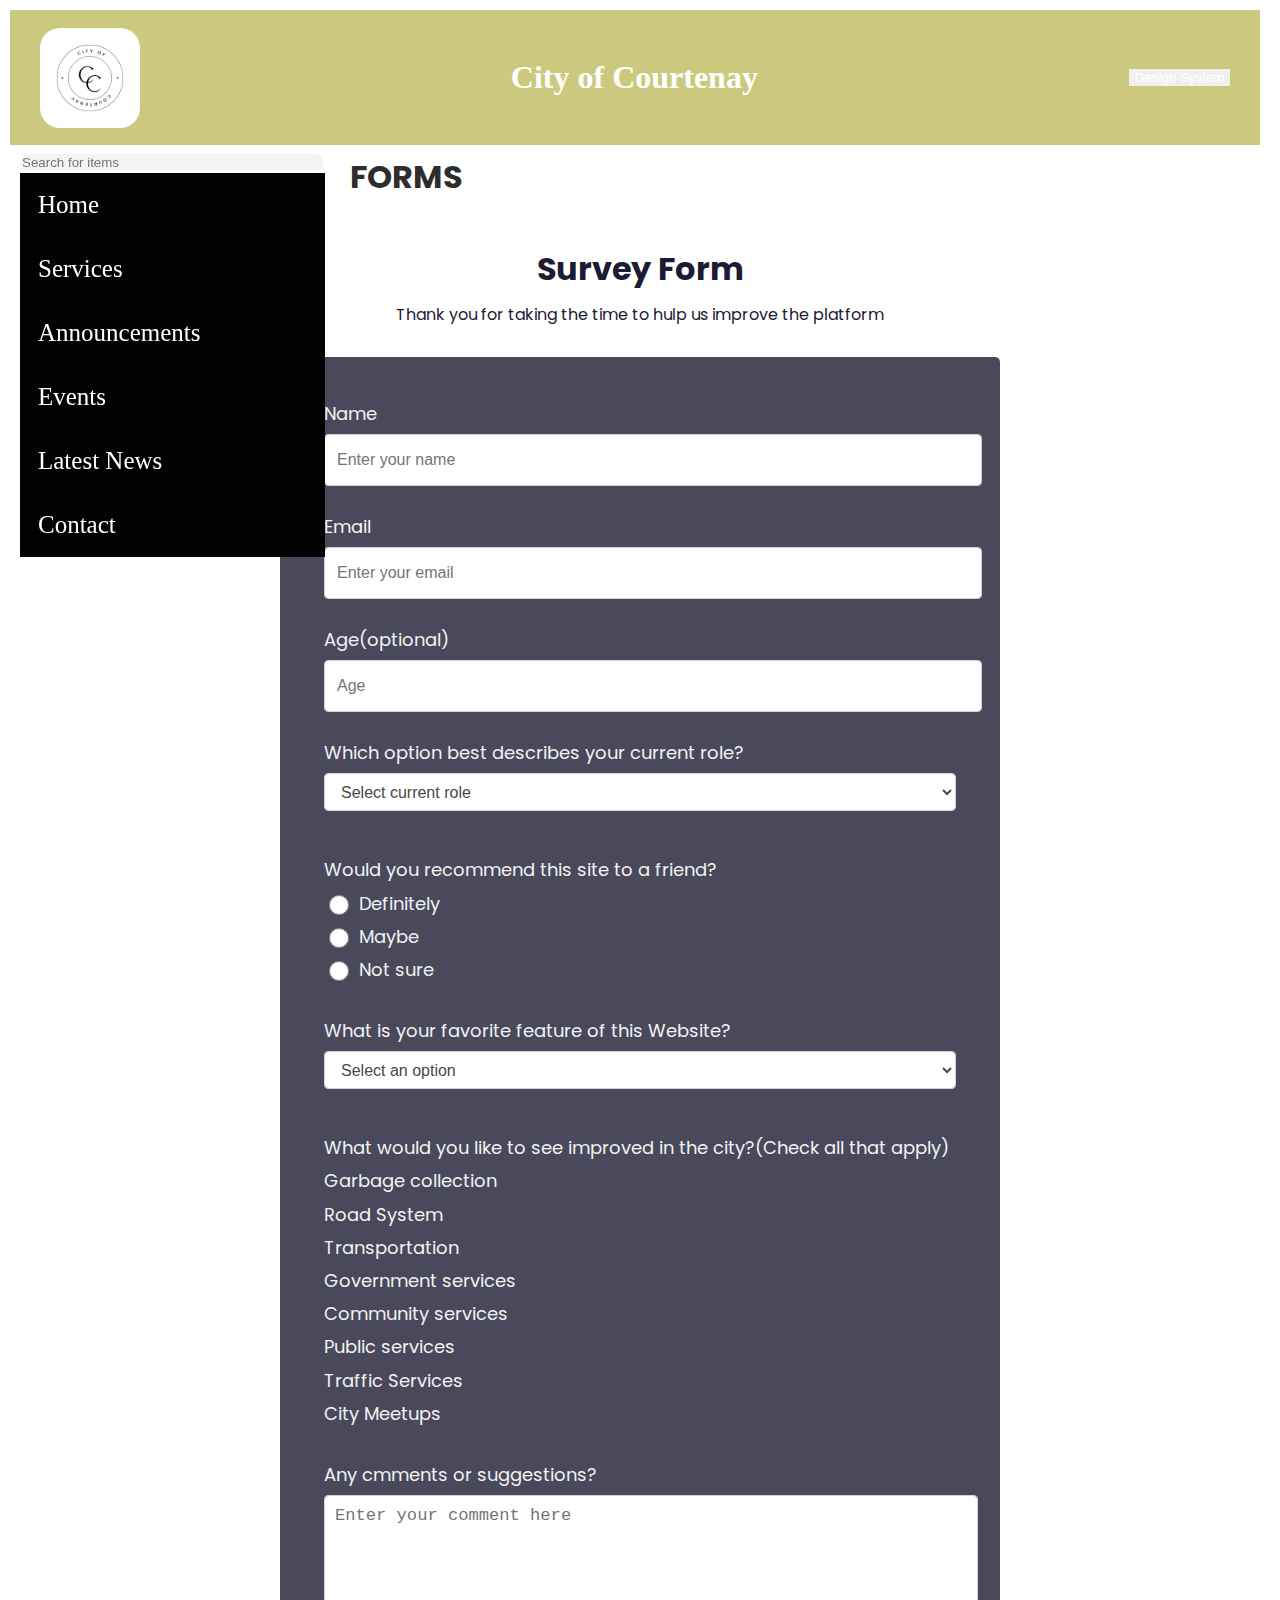
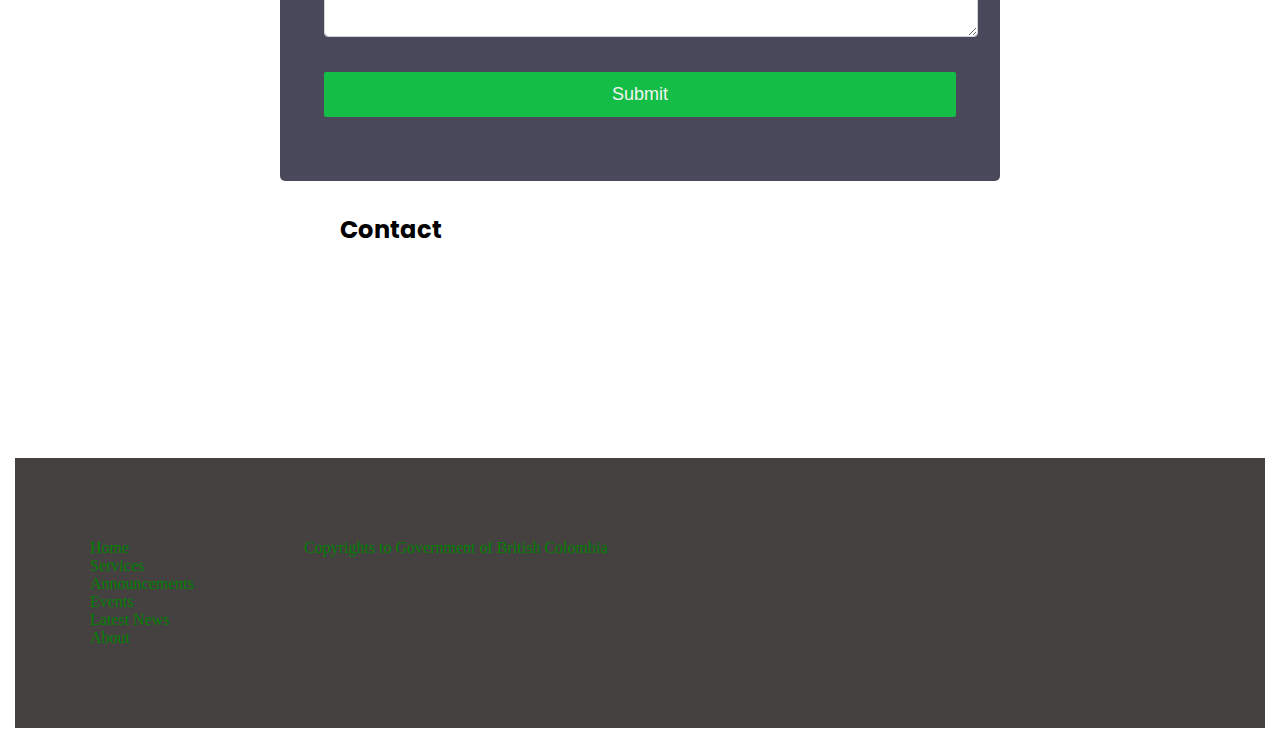
==== commit 7e98aed2: "Style adjustments" ====
--- a/Contact.html
+++ b/Contact.html
@@ -41,7 +41,7 @@
         </ul>
     </nav>
     <main class="form-body">
-        <h1 style="margin: 0px 325px;">FORMS</h1>
+        <h1 style="margin: 155px 0px 0px 325px;">FORMS</h1>
         <div class="container">
             <div class="form-header"> 
                 <h1 id="title" class="text-center">Survey Form</h1>
--- a/main.css
+++ b/main.css
@@ -26,7 +26,6 @@
     margin: 10px 35px 10px 10px;
   }
     
-  }
 
   #image-logo {
     width: 100px;
